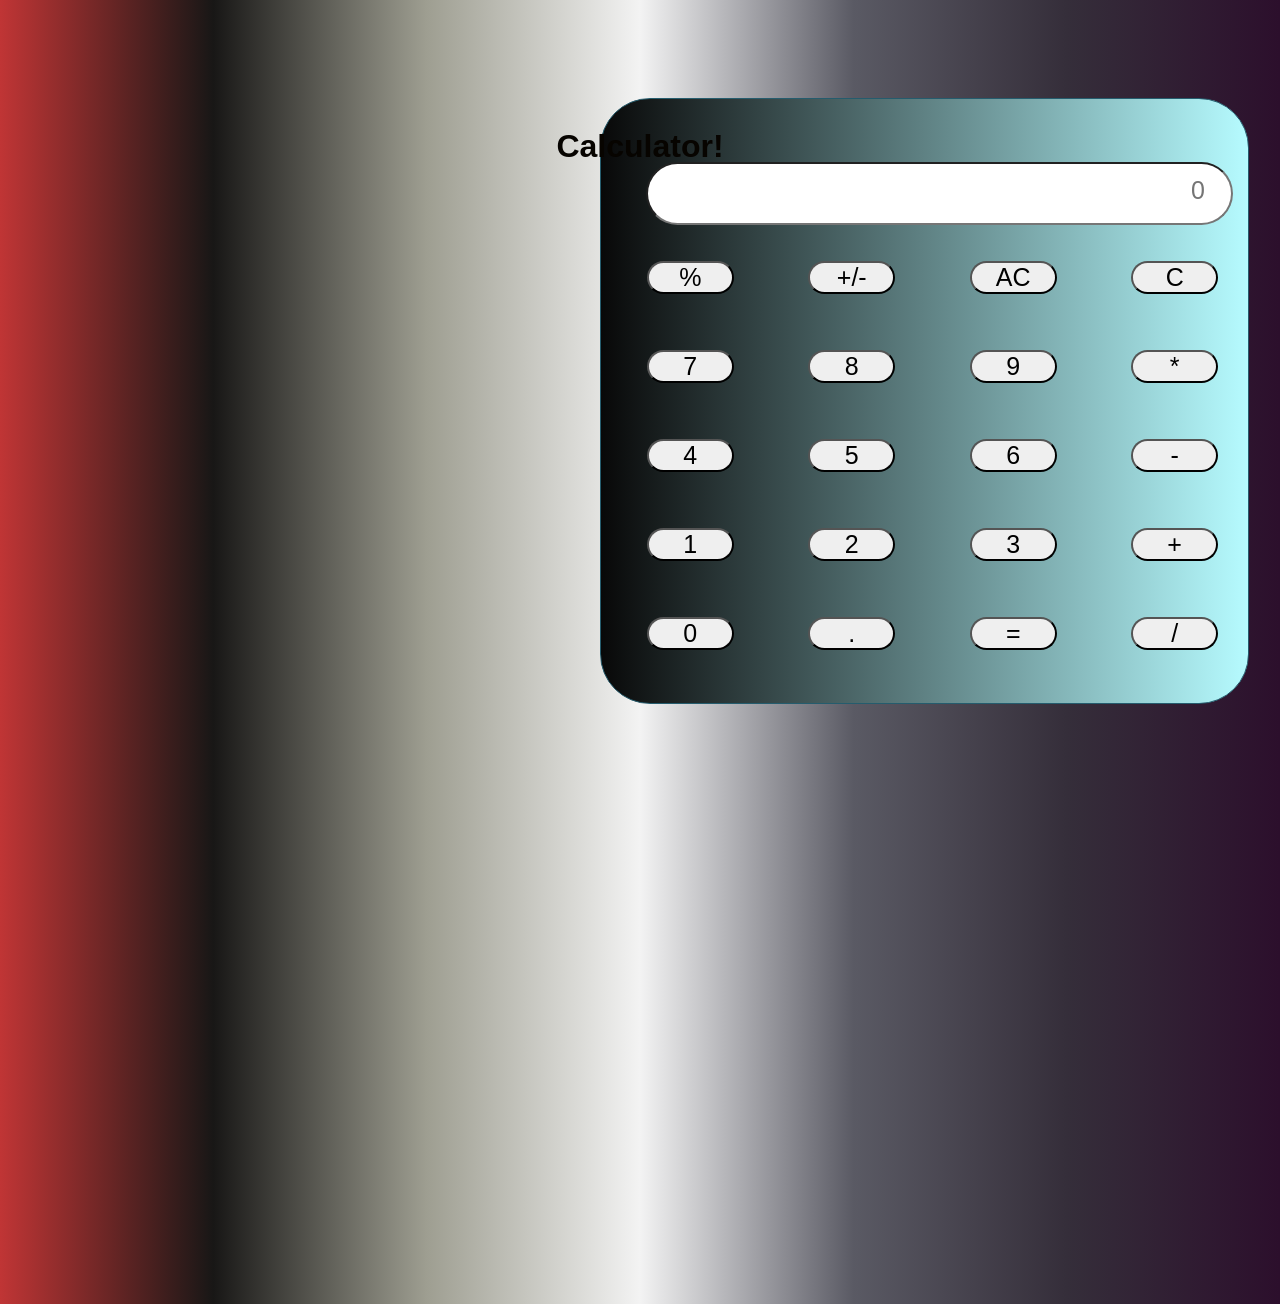
==== index.html @ fdf56aa8 "Calculator" ====
<!DOCTYPE html>
<html lang="en">
  <head>
    <meta charset="UTF-8" />
    <meta name="viewport" content="width=device-width, initial-scale=1.0" />
    <link rel="stylesheet" href="index.css" />
    <title>CALCULATOR ZT</title>
  </head>
  <body>
    <h1>Calculator!</h1>
    <div class="container">
      <div><input type="text" placeholder="0" /></div>
      <div class="row">
        <button class="button">%</button>
        <button class="button">+/-</button>
        <button class="button">AC</button>
        <button class="button">C</button>
      </div>
      <div class="row">
        <button class="button">7</button>
        <button class="button">8</button>
        <button class="button">9</button>
        <button class="button">*</button>
      </div>
      <div class="row">
        <button class="button">4</button>
        <button class="button">5</button>
        <button class="button">6</button>
        <button class="button">-</button>
      </div>
      <div class="row">
        <button class="button">1</button>
        <button class="button">2</button>
        <button class="button">3</button>
        <button class="button">+</button>
      </div>
      <div class="row">
        <button class="button">0</button>
        <button class="button">.</button>
        <button class="button">=</button>
        <button class="button">/</button>
      </div>
      <footer>
        <h6>Created By Zamair Tanveer</h6>
      </footer>
    </div>

    <script src="index.js"></script>
  </body>
</html>
---- index.css ----
body {
  color: white;
  font-family: Arial, Helvetica, sans-serif;
  background-image: linear-gradient(
    to right,
    rgb(192, 53, 53),
    rgb(24, 23, 22),
    rgb(158, 158, 145),
    rgb(243, 243, 243),
    rgb(90, 90, 100),
    rgb(53, 46, 58),
    rgb(44, 15, 44)
  );
}
* {
  margin: 0;
  padding: 0;
  box-sizing: border-box;
  overflow: hidden;
}
html {
  text-align: center;
  justify-content: center;
  align-items: center;
  display: flex;
}

h1 {
  margin-top: 10%;
  color: rgb(7, 4, 0);
  margin-bottom: -68px;
}
p {
  margin-top: -1%;
  color: rgb(7, 4, 0);
  text-align: center;
  margin-bottom: 1%;
}

input {
  margin-bottom: 10px;
  padding: 12px 26px 18px 0px;
  text-align: right;
  width: 17%;
}

.container {
  width: 649px;
  border: 1px solid rgb(37, 92, 109);
  outline: 0px;
  padding: -13px;
  margin: 600px;
  margin-top: 1px;
  border-radius: 50px;
  flex-direction: column;
  background: linear-gradient(to right, #080808, #b6fbff);
  color: white;
}
.container input {
  color: black;
  margin-top: 63px;
  margin-right: 5px;
  margin-bottom: 33px;
  margin-left: 35px;
  width: 587px;
  border-radius: 144px;
  font-size: 25px;
}

.button {
  cursor: pointer;
  width: 87px;
  font-size: 25px;
  margin: 3px 27px 53px 43px;
  border-radius: 205px;
  border-color: solid rgb(0, 0, 0);
  transition: 5ms ease-in;
}

button:hover {
  color: rgb(255, 255, 255);
  background: rgb(22, 22, 22);
}

footer h6 {
  font-size: 25px;
  color: black;
  margin-top: -38px;
  justify-content: space-around;
  display: flex;
  align-items: center;
}
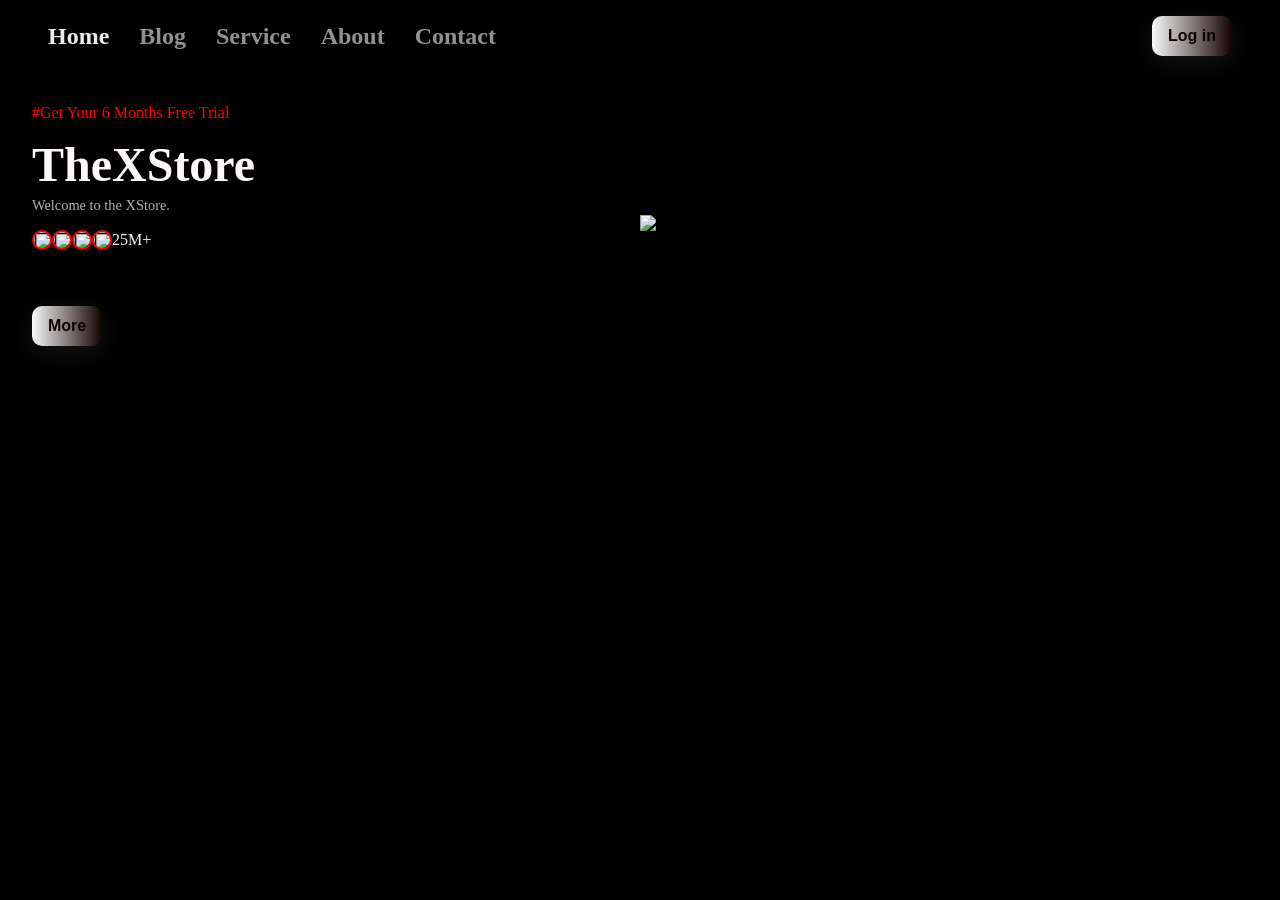
==== commit 247ad18e: "Landing Page Overview" ====
--- a/index.html
+++ b/index.html
@@ -3,48 +3,62 @@
   <head>
     <meta charset="UTF-8" />
     <meta name="viewport" content="width=device-width, initial-scale=1.0" />
-    <link rel="stylesheet" href="index.css" />
-    <title>CALCULATOR ZT</title>
+    <title>Landing Page</title>
+    <link rel="stylesheet" href="style.css" />
   </head>
   <body>
-    <h1>Calculator!</h1>
-    <div class="container">
-      <div><input type="text" placeholder="0" /></div>
-      <div class="row">
-        <button class="button">%</button>
-        <button class="button">+/-</button>
-        <button class="button">AC</button>
-        <button class="button">C</button>
+    <header>
+      <nav>
+        <div class="items">
+          <a href="#" class="active">Home</a>
+          <a href="#">Blog</a>
+          <a href="#">Service</a>
+          <a href="#">About</a>
+          <a href="#">Contact</a>
+        </div>
+
+        <div class="other">
+          <button>Log in</button>
+        </div>
+      </nav>
+    </header>
+
+    <section>
+      <div class="container">
+        <div class="row">
+          <div class="info">
+            <p class="short-info">#Get Your 6 Months Free Trial</p>
+            <h2 class="hero-heading">TheXStore</h2>
+            <p class="hero-sub-heading">Welcome to the XStore.</p>
+            <div class="users">
+              <img
+                src="https://images.unsplash.com/photo-1492562080023-ab3db95bfbce?crop=entropy&cs=tinysrgb&fm=jpg&ixid=MnwzMjM4NDZ8MHwxfHJhbmRvbXx8fHx8fHx8fDE2NTg0MTM4Nzk&ixlib=rb-1.2.1&q=80"
+                class="img-fluid user"
+              />
+              <img
+                src="https://images.unsplash.com/photo-1524250502761-1ac6f2e30d43?crop=entropy&cs=tinysrgb&fm=jpg&ixid=MnwzMjM4NDZ8MHwxfHJhbmRvbXx8fHx8fHx8fDE2NTg0MTM4Nzk&ixlib=rb-1.2.1&q=80"
+                class="img-fluid user"
+              />
+              <img
+                src="https://images.unsplash.com/photo-1522556189639-b150ed9c4330?crop=entropy&cs=tinysrgb&fm=jpg&ixid=MnwzMjM4NDZ8MHwxfHJhbmRvbXx8fHx8fHx8fDE2NTg0MTM4Nzk&ixlib=rb-1.2.1&q=80"
+                class="img-fluid user"
+              />
+              <img
+                src="https://images.unsplash.com/photo-1534614971-6be99a7a3ffd?crop=entropy&cs=tinysrgb&fm=jpg&ixid=MnwzMjM4NDZ8MHwxfHJhbmRvbXx8fHx8fHx8fDE2NTg0MTM4Nzk&ixlib=rb-1.2.1&q=80"
+                class="img-fluid user"
+              />
+              <p>25M+</p>
+            </div>
+            <button class="more">More</button>
+          </div>
+          <div class="hero-image">
+            <img
+              src="https://cdn.vox-cdn.com/thumbor/0sCYxx6i5MvJQKTh5e9pELHZPzM=/0x0:2040x1360/2040x1360/filters:focal(1020x680:1021x681)/cdn.vox-cdn.com/uploads/chorus_asset/file/9599227/jbareham_171101_2099_A_0088_02.jpg"
+              class="img-fluid"
+            />
+          </div>
+        </div>
       </div>
-      <div class="row">
-        <button class="button">7</button>
-        <button class="button">8</button>
-        <button class="button">9</button>
-        <button class="button">*</button>
-      </div>
-      <div class="row">
-        <button class="button">4</button>
-        <button class="button">5</button>
-        <button class="button">6</button>
-        <button class="button">-</button>
-      </div>
-      <div class="row">
-        <button class="button">1</button>
-        <button class="button">2</button>
-        <button class="button">3</button>
-        <button class="button">+</button>
-      </div>
-      <div class="row">
-        <button class="button">0</button>
-        <button class="button">.</button>
-        <button class="button">=</button>
-        <button class="button">/</button>
-      </div>
-      <footer>
-        <h6>Created By Zamair Tanveer</h6>
-      </footer>
-    </div>
-
-    <script src="index.js"></script>
+    </section>
   </body>
 </html>
--- a/style.css
+++ b/style.css
@@ -0,0 +1,112 @@
+* {
+  margin: 0px;
+  padding: 0px;
+  box-sizing: border-box;
+}
+
+body {
+  font-family: Georgia, "Times New Roman", Times, serif;
+  color: rgb(255, 248, 248);
+  background-color: rgb(0, 0, 0);
+}
+
+.container {
+  max-width: 90rem;
+  margin: 2rem auto;
+  padding: 0px 2rem;
+}
+
+.img-fluid {
+  max-width: 100%;
+}
+nav {
+  display: flex;
+  justify-content: space-between;
+  padding: 1rem 3rem;
+  align-items: center;
+}
+
+.items {
+  display: flex;
+  align-items: center;
+  gap: 30px;
+}
+.items a {
+  color: rgb(146, 145, 144);
+}
+
+.items a:link {
+  text-decoration: none;
+
+  font-size: 1.5rem;
+  font-weight: bold;
+}
+
+.items a:hover {
+  color: rgb(255, 255, 255);
+}
+
+.active {
+  color: rgb(235, 235, 235) !important;
+}
+
+button {
+  font-size: 1rem;
+  padding: 0.7rem 1rem;
+  font-weight: bold;
+  color: rgb(14, 1, 1);
+  background: linear-gradient(to right, #f8f8f8, #130200);
+  border-radius: 10px;
+  box-shadow: rgba(100, 100, 111, 0.2) 0px 7px 29px 0px;
+  cursor: pointer;
+  border: none;
+}
+
+button:hover {
+  background: rgb(255, 255, 255);
+  outline: 1px solid rgb(94, 63, 63);
+  color: rgb(20, 20, 20);
+  border: none;
+}
+
+.row {
+  display: grid;
+  grid-template-columns: 1fr 1fr;
+  justify-content: center;
+  align-items: center;
+}
+
+.info {
+  display: flex;
+  flex-direction: column;
+}
+.short-info {
+  color: red;
+  font-size: 1rem;
+  margin-bottom: 0.9rem;
+}
+
+.hero-heading {
+  font-size: 3rem;
+  margin-bottom: 0.3rem;
+}
+.hero-sub-heading {
+  font-size: 0.9rem;
+  opacity: 0.7;
+}
+
+.users {
+  display: flex;
+  align-items: center;
+  margin: 1rem 0px;
+}
+.user {
+  width: 20px;
+  height: 20px;
+  border-radius: 50%;
+  border: 2px solid red;
+}
+.more {
+  align-self: start;
+  margin-top: 2.5rem;
+}
